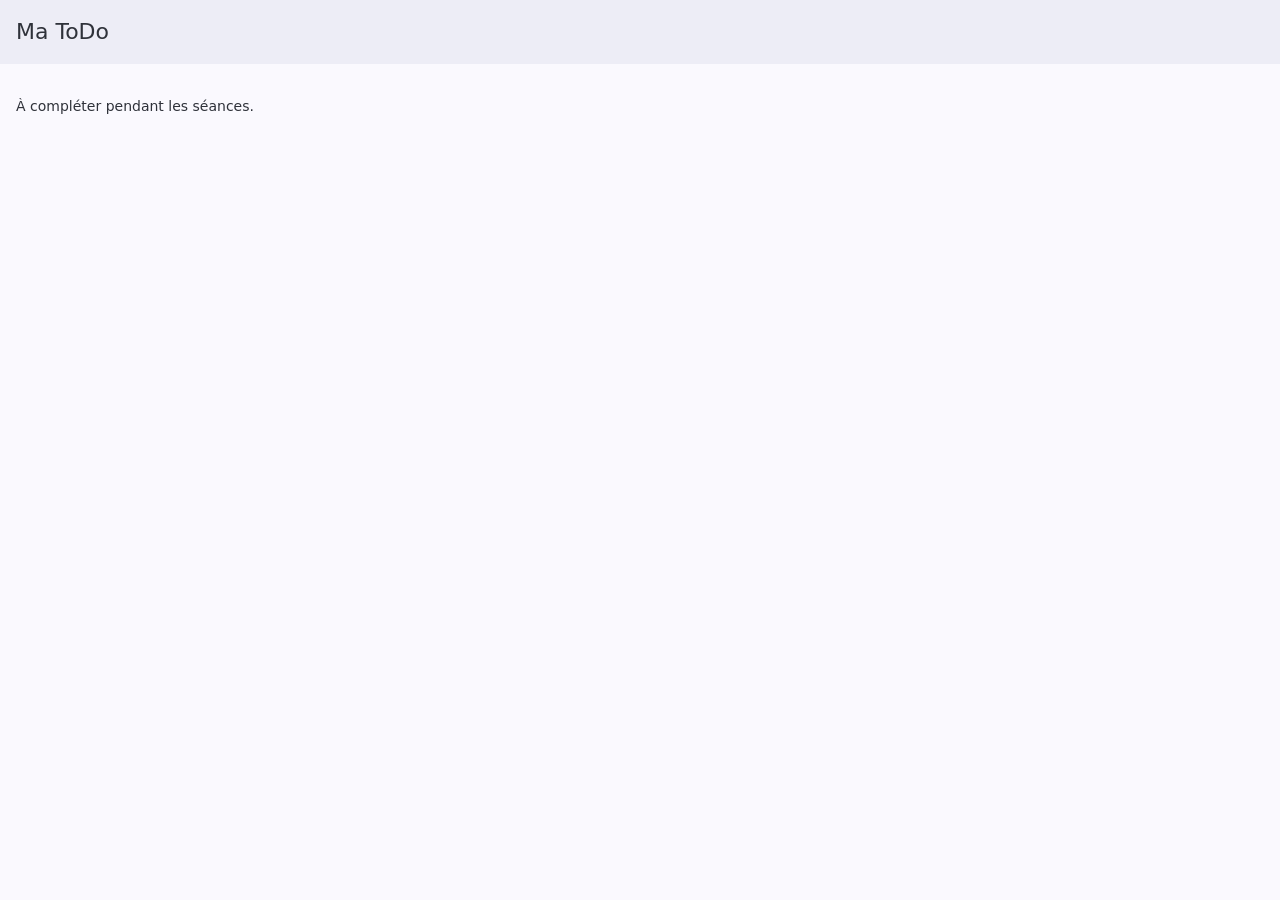
==== index.html @ cb0eb9f6 "initial commit" ====
<!doctype html>
<html lang="fr">
    <head>
        <meta charset="utf-8" />
        <meta
            name="viewport"
            content="width=device-width, initial-scale=1, maximum-scale=1, minimum-scale=1, viewport-fit=cover"
        />
        <meta name="theme-color" content="#e8590c" />
        <title>Ma ToDo</title>

        <!-- Framework7 (CSS) -->
        <link rel="stylesheet" href="lib/framework7-bundle.min.css" />
        <!-- Police d'icônes Framework7 -->
        <link
            rel="stylesheet"
            href="lib/framework7-icons/css/framework7-icons.css"
        />
        <!-- Styles de l'application -->
        <link rel="stylesheet" href="css/app.css" />
    </head>
    <body>
        <div id="app">
            <div class="view view-main view-init safe-areas">
                <div class="page">
                    <!-- Barre de navigation (haut) -->
                    <div class="navbar">
                        <div class="navbar-bg"></div>
                        <div class="navbar-inner">
                            <div class="title">Ma ToDo</div>
                        </div>
                    </div>

                    <div class="page-content">
                        <!-- =====================================================
               SÉANCE 1 : afficher ici une liste de tâches EN DUR
                 (composant "list" avec des cases à cocher).

               SÉANCE 2 : ajouter un champ + un bouton, puis
                 générer la liste à partir d'un tableau JS
                 (voir js/app.js). Ajouter / supprimer une tâche.

               SÉANCE 3 : cocher/décocher, compteur, filtres,
                 puis sauvegarde avec localStorage.
               ===================================================== -->
                        <div class="block">
                            <p class="text-color-gray">
                                À compléter pendant les séances.
                            </p>
                        </div>
                    </div>
                </div>
            </div>
        </div>

        <!-- Framework7 (JS) -->
        <script src="lib/framework7-bundle.min.js"></script>
        <script src="js/app.js"></script>
    </body>
</html>
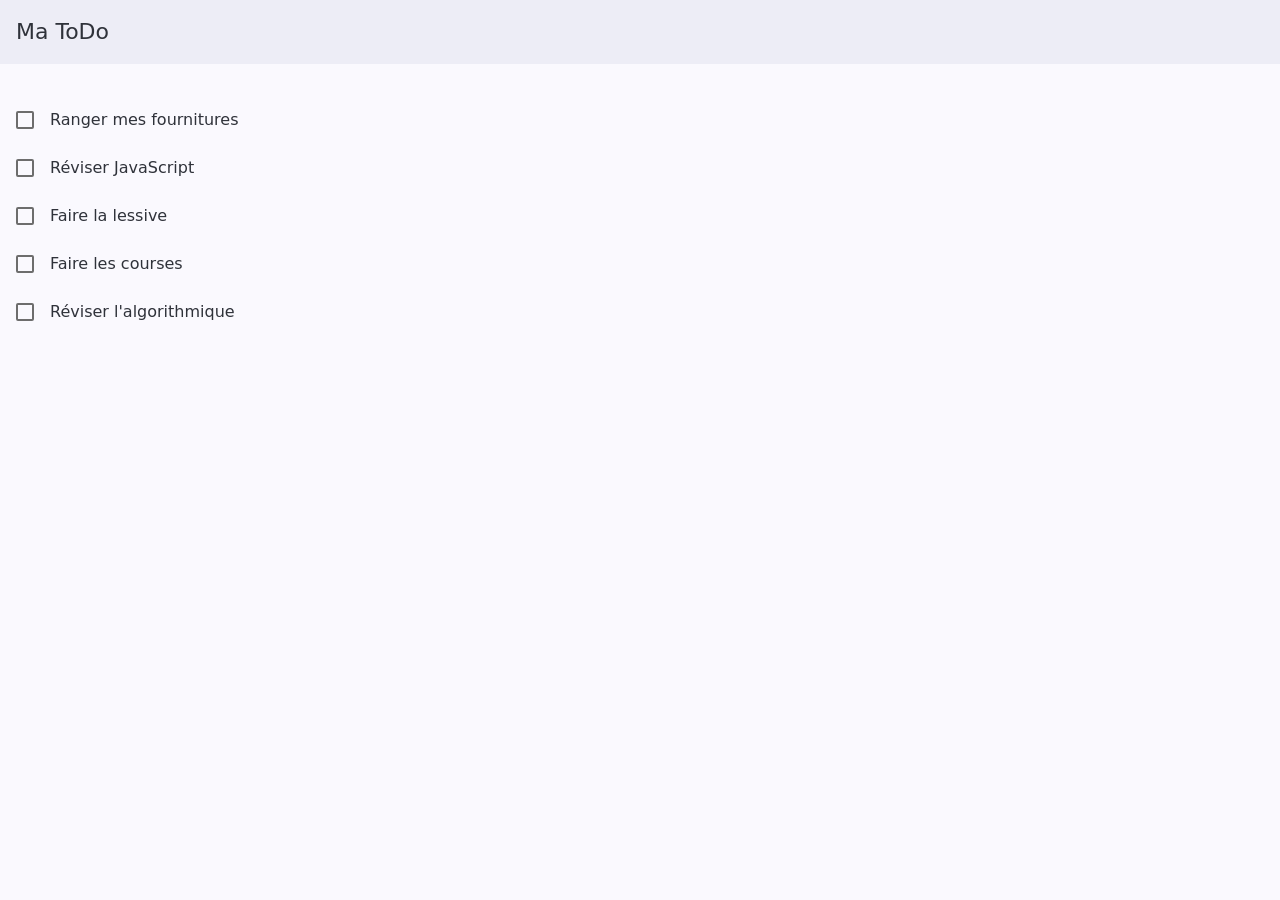
==== commit 0c75bdc8: "fin de la premiere session" ====
--- a/index.html
+++ b/index.html
@@ -1,38 +1,106 @@
 <!doctype html>
 <html lang="fr">
-    <head>
-        <meta charset="utf-8" />
-        <meta
-            name="viewport"
-            content="width=device-width, initial-scale=1, maximum-scale=1, minimum-scale=1, viewport-fit=cover"
-        />
-        <meta name="theme-color" content="#e8590c" />
-        <title>Ma ToDo</title>
 
-        <!-- Framework7 (CSS) -->
-        <link rel="stylesheet" href="lib/framework7-bundle.min.css" />
-        <!-- Police d'icônes Framework7 -->
-        <link
-            rel="stylesheet"
-            href="lib/framework7-icons/css/framework7-icons.css"
-        />
-        <!-- Styles de l'application -->
-        <link rel="stylesheet" href="css/app.css" />
-    </head>
-    <body>
-        <div id="app">
-            <div class="view view-main view-init safe-areas">
-                <div class="page">
-                    <!-- Barre de navigation (haut) -->
-                    <div class="navbar">
-                        <div class="navbar-bg"></div>
-                        <div class="navbar-inner">
-                            <div class="title">Ma ToDo</div>
-                        </div>
+<head>
+    <meta charset="utf-8" />
+    <meta name="viewport"
+        content="width=device-width, initial-scale=1, maximum-scale=1, minimum-scale=1, viewport-fit=cover" />
+    <meta name="theme-color" content="#e8590c" />
+    <title>Ma ToDo</title>
+
+    <!-- Framework7 (CSS) -->
+    <link rel="stylesheet" href="lib/framework7-bundle.min.css" />
+    <!-- Police d'icônes Framework7 -->
+    <link rel="stylesheet" href="lib/framework7-icons/css/framework7-icons.css" />
+    <!-- Styles de l'application -->
+    <link rel="stylesheet" href="css/app.css" />
+</head>
+
+<body>
+    <div id="app">
+        <div class="view view-main view-init safe-areas">
+            <div class="page">
+                <!-- Barre de navigation (haut) -->
+                <div class="navbar">
+                    <div class="navbar-bg"></div>
+                    <div class="navbar-inner">
+                        <div class="title">Ma ToDo</div>
                     </div>
+                </div>
 
-                    <div class="page-content">
-                        <!-- =====================================================
+                <div class="page-content">
+                    <div class="list">
+                        <ul>
+                            <li class="item-content">
+                                <div class="item-media">
+                                    <label class="checkbox">
+                                        <input type="checkbox">
+                                        <i class="icon-checkbox"></i>
+                                    </label>
+                                </div>
+                                <div class="item-inner">
+                                    <div class="item-title">Ranger mes fournitures</div>
+                                </div>
+                            </li>
+                        </ul>
+
+                        <ul>
+                            <li class="item-content">
+                                <div class="item-media">
+                                    <label class="checkbox">
+                                        <input type="checkbox">
+                                        <i class="icon-checkbox"></i>
+                                    </label>
+                                </div>
+                                <div class="item-inner">
+                                    <div class="item-title">Réviser JavaScript</div>
+                                </div>
+                            </li>
+                        </ul>
+
+                        <ul>
+                            <li class="item-content">
+                                <div class="item-media">
+                                    <label class="checkbox">
+                                        <input type="checkbox">
+                                        <i class="icon-checkbox"></i>
+                                    </label>
+                                </div>
+                                <div class="item-inner">
+                                    <div class="item-title">Faire la lessive</div>
+                                </div>
+                            </li>
+                        </ul>
+
+                        <ul>
+                            <li class="item-content">
+                                <div class="item-media">
+                                    <label class="checkbox">
+                                        <input type="checkbox">
+                                        <i class="icon-checkbox"></i>
+                                    </label>
+                                </div>
+                                <div class="item-inner">
+                                    <div class="item-title">Faire les courses</div>
+                                </div>
+                            </li>
+                        </ul>
+
+                        <ul>
+                            <li class="item-content">
+                                <div class="item-media">
+                                    <label class="checkbox">
+                                        <input type="checkbox">
+                                        <i class="icon-checkbox"></i>
+                                    </label>
+                                </div>
+                                <div class="item-inner">
+                                    <div class="item-title">Réviser l'algorithmique</div>
+                                </div>
+                            </li>
+                        </ul>
+                    </div>
+                    <!-- =====================================================
                SÉANCE 1 : afficher ici une liste de tâches EN DUR
                  (composant "list" avec des cases à cocher).
 
@@ -43,18 +111,19 @@
                SÉANCE 3 : cocher/décocher, compteur, filtres,
                  puis sauvegarde avec localStorage.
                ===================================================== -->
-                        <div class="block">
-                            <p class="text-color-gray">
-                                À compléter pendant les séances.
-                            </p>
-                        </div>
+                    <div class="block">
+                        <p class="text-color-gray">
+                            
+                        </p>
                     </div>
                 </div>
             </div>
         </div>
+    </div>
 
-        <!-- Framework7 (JS) -->
-        <script src="lib/framework7-bundle.min.js"></script>
-        <script src="js/app.js"></script>
-    </body>
-</html>
+    <!-- Framework7 (JS) -->
+    <script src="lib/framework7-bundle.min.js"></script>
+    <script src="js/app.js"></script>
+</body>
+
+</html>
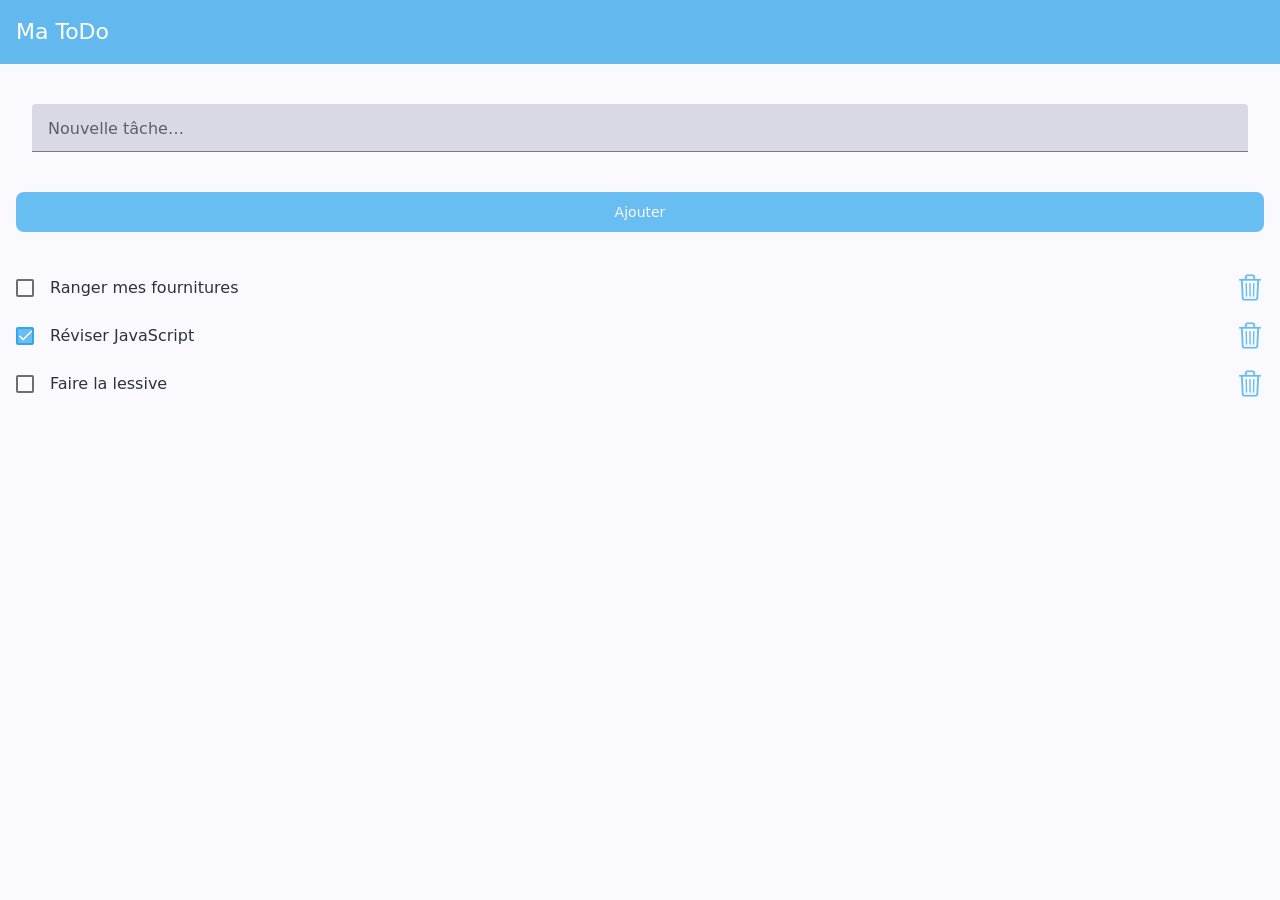
==== commit 38ca9813: "fin de la deuxième session" ====
--- a/index.html
+++ b/index.html
@@ -27,98 +27,47 @@
                         <div class="title">Ma ToDo</div>
                     </div>
                 </div>
+                
+
+                
 
                 <div class="page-content">
+                    <div class="list inset">
+                    <ul>
+                        <li class="item-content item-input">
+                            <div class="item-inner">
+                                <div class="item-input-wrap">
+                                    <input type="text" id="champ-tache" placeholder="Nouvelle tâche…">
+                                </div>
+                            </div>
+                        </li>
+                    </ul>
+                </div>
+                <div class="block">
+                    <a href="#" class="button button-fill" id="btn-ajouter">Ajouter</a>
+                </div>
+                <!-- liste de tâches ici -->
                     <div class="list">
-                        <ul>
-                            <li class="item-content">
-                                <div class="item-media">
-                                    <label class="checkbox">
-                                        <input type="checkbox">
-                                        <i class="icon-checkbox"></i>
-                                    </label>
-                                </div>
-                                <div class="item-inner">
-                                    <div class="item-title">Ranger mes fournitures</div>
-                                </div>
-                            </li>
-                        </ul>
+                        <ul class="liste-taches"></ul>
+                    
+                </div>
+                
 
-                        <ul>
-                            <li class="item-content">
-                                <div class="item-media">
-                                    <label class="checkbox">
-                                        <input type="checkbox">
-                                        <i class="icon-checkbox"></i>
-                                    </label>
-                                </div>
-                                <div class="item-inner">
-                                    <div class="item-title">Réviser JavaScript</div>
-                                </div>
-                            </li>
-                        </ul>
+                <!-- SÉANCE 2 : ajouter un champ + un bouton, puis
+                générer la liste à partir d'un tableau JS
+                (voir js/app.js). Ajouter / supprimer une tâche.
 
-                        <ul>
-                            <li class="item-content">
-                                <div class="item-media">
-                                    <label class="checkbox">
-                                        <input type="checkbox">
-                                        <i class="icon-checkbox"></i>
-                                    </label>
-                                </div>
-                                <div class="item-inner">
-                                    <div class="item-title">Faire la lessive</div>
-                                </div>
-                            </li>
-                        </ul>
+                SÉANCE 3 : cocher/décocher, compteur, filtres,
+                puis sauvegarde avec localStorage. 
+                ===================================================== -->
+                <div class="block">
+                    <p class="text-color-gray">
 
-                        <ul>
-                            <li class="item-content">
-                                <div class="item-media">
-                                    <label class="checkbox">
-                                        <input type="checkbox">
-                                        <i class="icon-checkbox"></i>
-                                    </label>
-                                </div>
-                                <div class="item-inner">
-                                    <div class="item-title">Faire les courses</div>
-                                </div>
-                            </li>
-                        </ul>
-
-                        <ul>
-                            <li class="item-content">
-                                <div class="item-media">
-                                    <label class="checkbox">
-                                        <input type="checkbox">
-                                        <i class="icon-checkbox"></i>
-                                    </label>
-                                </div>
-                                <div class="item-inner">
-                                    <div class="item-title">Réviser l'algorithmique</div>
-                                </div>
-                            </li>
-                        </ul>
-                    </div>
-                    <!-- =====================================================
-               SÉANCE 1 : afficher ici une liste de tâches EN DUR
-                 (composant "list" avec des cases à cocher).
-
-               SÉANCE 2 : ajouter un champ + un bouton, puis
-                 générer la liste à partir d'un tableau JS
-                 (voir js/app.js). Ajouter / supprimer une tâche.
-
-               SÉANCE 3 : cocher/décocher, compteur, filtres,
-                 puis sauvegarde avec localStorage.
-               ===================================================== -->
-                    <div class="block">
-                        <p class="text-color-gray">
-                            
-                        </p>
-                    </div>
+                    </p>
                 </div>
             </div>
         </div>
+    </div>
     </div>
 
     <!-- Framework7 (JS) -->
--- a/css/app.css
+++ b/css/app.css
@@ -4,7 +4,7 @@
 
 /* Couleur principale du thème (orange) */
 :root {
-    --f7-theme-color: #e8590c;
+    --f7-theme-color: #0c97e89c;
     --f7-theme-color-rgb: 232, 89, 12;
     --f7-theme-color-shade: #cf5009;
     --f7-theme-color-tint: #f06a1e;
@@ -13,5 +13,8 @@
 .page-content {
     padding-bottom: 16px;
 }
-
+.navbar-inner {
+    color: white;
+    background-color:hsl(from var(--f7-theme-color) h s l)
+}
 /* SÉANCE 3 : ajouter ici le style de la tâche cochée (texte barré) */
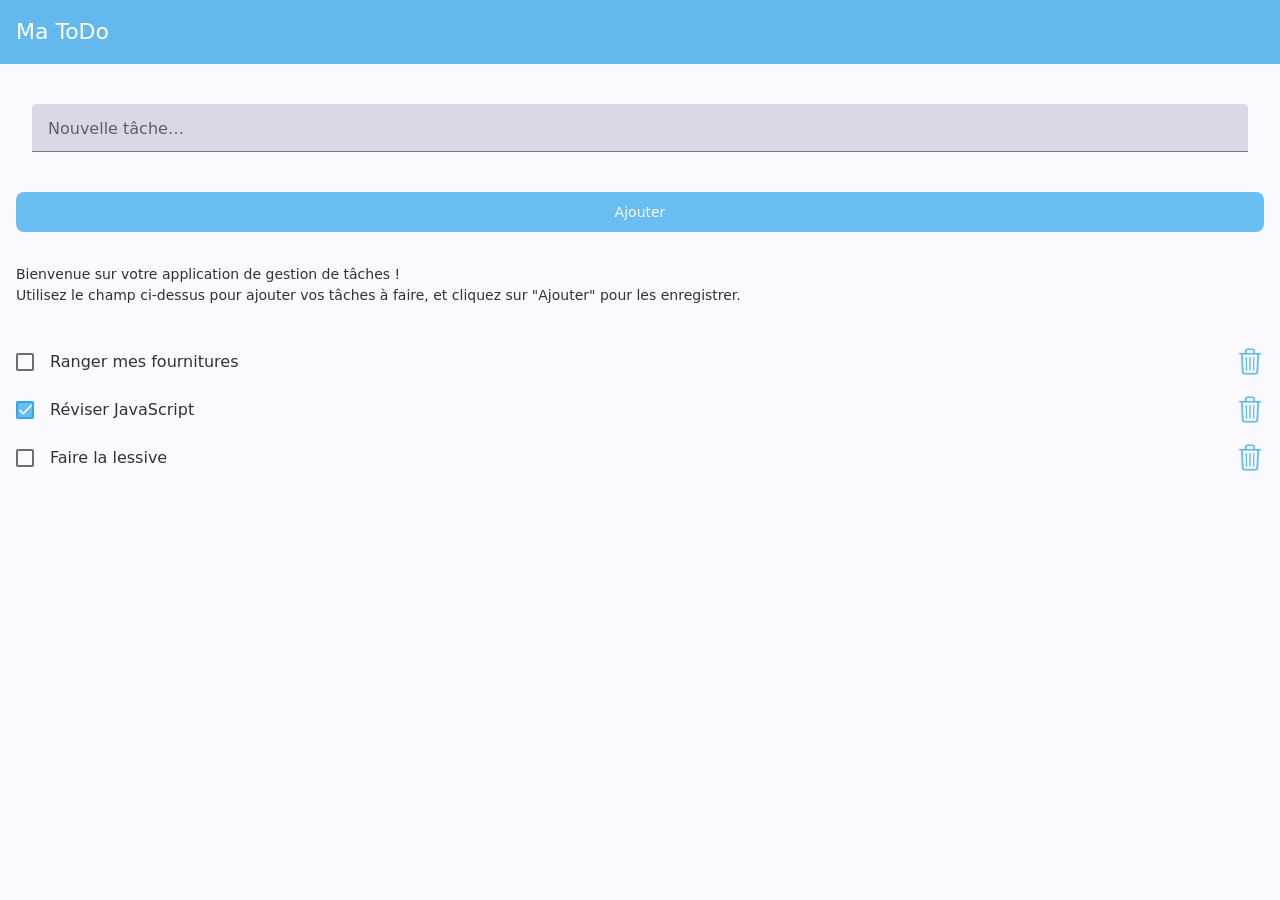
==== commit 23710694: "Page index modifié" ====
--- a/index.html
+++ b/index.html
@@ -46,6 +46,17 @@
                 <div class="block">
                     <a href="#" class="button button-fill" id="btn-ajouter">Ajouter</a>
                 </div>
+                
+                <div class="block">
+                    <p class="text-color-gray">
+                        Bienvenue sur votre application de gestion de tâches !<br>
+                        Utilisez le champ ci-dessus pour ajouter vos tâches à faire, et cliquez sur "Ajouter" pour les enregistrer. <br>
+                </div>
+
+
+
+
+
                 <!-- liste de tâches ici -->
                     <div class="list">
                         <ul class="liste-taches"></ul>
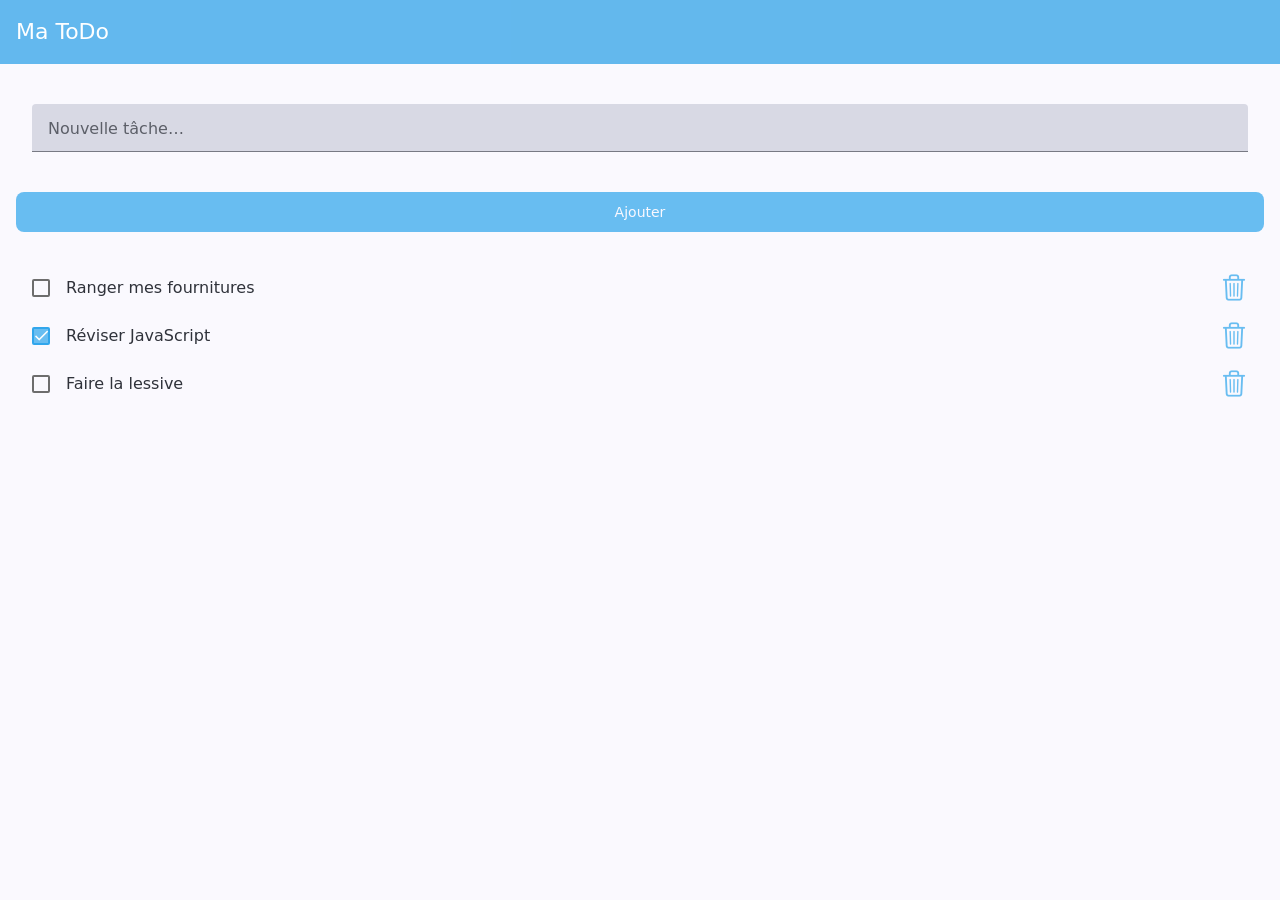
==== commit e1e9d804: "page accueil modifié" ====
--- a/index.html
+++ b/index.html
@@ -48,10 +48,7 @@
                 </div>
                 
                 <div class="block">
-                    <p class="text-color-gray">
-                        Bienvenue sur votre application de gestion de tâches !<br>
-                        Utilisez le champ ci-dessus pour ajouter vos tâches à faire, et cliquez sur "Ajouter" pour les enregistrer. <br>
-                </div>
+                   
 
 
 
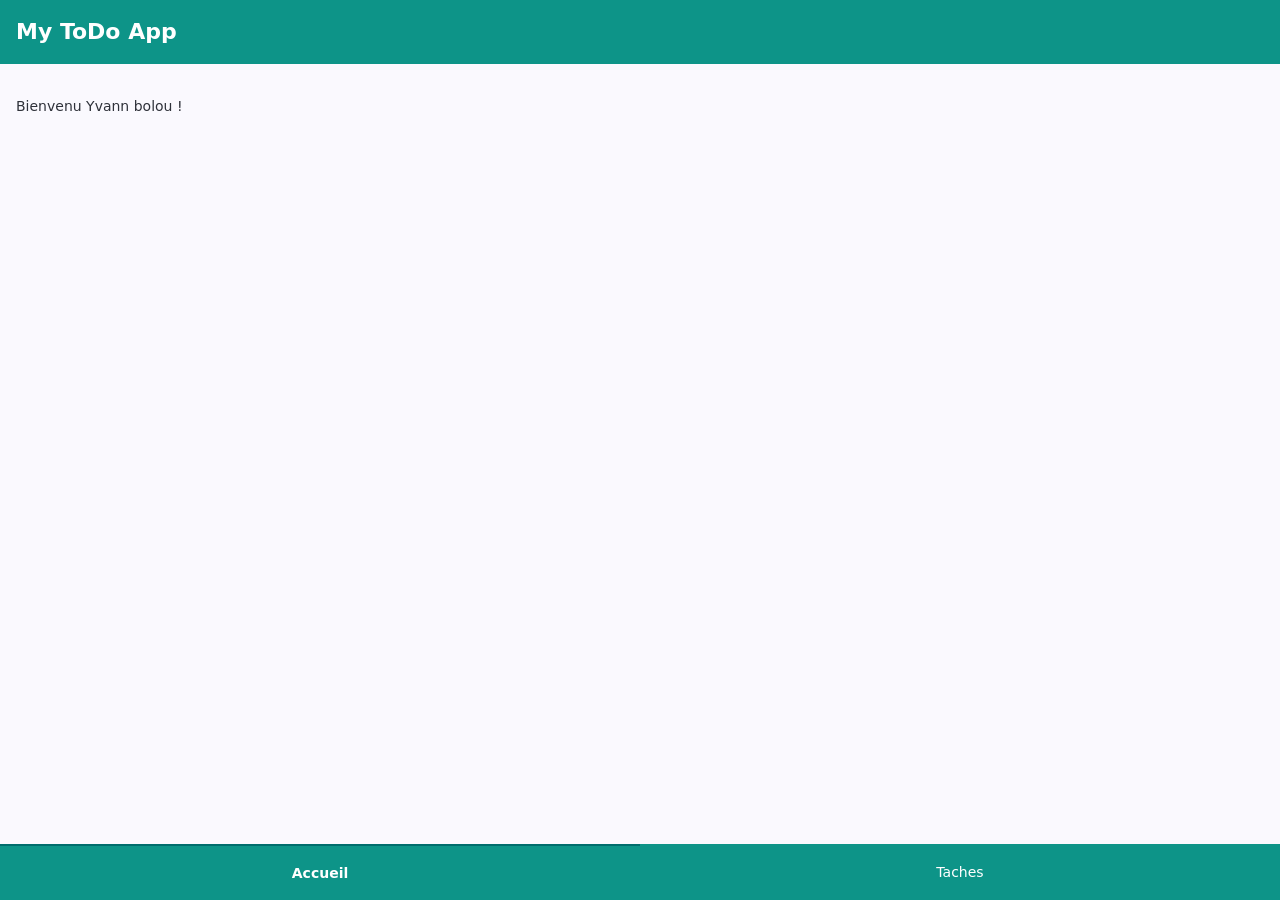
==== commit f46c57da: "fin d'ajout du routeur" ====
--- a/index.html
+++ b/index.html
@@ -5,8 +5,8 @@
     <meta charset="utf-8" />
     <meta name="viewport"
         content="width=device-width, initial-scale=1, maximum-scale=1, minimum-scale=1, viewport-fit=cover" />
-    <meta name="theme-color" content="#e8590c" />
-    <title>Ma ToDo</title>
+    <meta name="theme-color" content="#0d9488" />
+    <title>My ToDo App</title>
 
     <!-- Framework7 (CSS) -->
     <link rel="stylesheet" href="lib/framework7-bundle.min.css" />
@@ -18,68 +18,13 @@
 
 <body>
     <div id="app">
-        <div class="view view-main view-init safe-areas">
-            <div class="page">
-                <!-- Barre de navigation (haut) -->
-                <div class="navbar">
-                    <div class="navbar-bg"></div>
-                    <div class="navbar-inner">
-                        <div class="title">Ma ToDo</div>
-                    </div>
-                </div>
-                
-
-                
-
-                <div class="page-content">
-                    <div class="list inset">
-                    <ul>
-                        <li class="item-content item-input">
-                            <div class="item-inner">
-                                <div class="item-input-wrap">
-                                    <input type="text" id="champ-tache" placeholder="Nouvelle tâche…">
-                                </div>
-                            </div>
-                        </li>
-                    </ul>
-                </div>
-                <div class="block">
-                    <a href="#" class="button button-fill" id="btn-ajouter">Ajouter</a>
-                </div>
-                
-                <div class="block">
-                   
-
-
-
-
-
-                <!-- liste de tâches ici -->
-                    <div class="list">
-                        <ul class="liste-taches"></ul>
-                    
-                </div>
-                
-
-                <!-- SÉANCE 2 : ajouter un champ + un bouton, puis
-                générer la liste à partir d'un tableau JS
-                (voir js/app.js). Ajouter / supprimer une tâche.
-
-                SÉANCE 3 : cocher/décocher, compteur, filtres,
-                puis sauvegarde avec localStorage. 
-                ===================================================== -->
-                <div class="block">
-                    <p class="text-color-gray">
-
-                    </p>
-                </div>
-            </div>
-        </div>
-    </div>
+        
+        <div class="view view-main view-init safe-areas" data-url="/"></div>
     </div>
 
     <!-- Framework7 (JS) -->
     <script src="lib/framework7-bundle.min.js"></script>
+    <script src="js/routes.js"></script>
     <script src="js/app.js"></script>
 </body>
 
--- a/css/app.css
+++ b/css/app.css
@@ -2,19 +2,64 @@
    Ma ToDo — styles de l'application
    ============================================================ */
 
-/* Couleur principale du thème (orange) */
+/* Couleur principale du thème (teal) */
 :root {
-    --f7-theme-color: #0c97e89c;
-    --f7-theme-color-rgb: 232, 89, 12;
-    --f7-theme-color-shade: #cf5009;
-    --f7-theme-color-tint: #f06a1e;
+    --f7-theme-color: #0d9488;
+    --f7-theme-color-rgb: 13, 148, 136;
+    --f7-theme-color-shade: #0b7f75;
+    --f7-theme-color-tint: #14a89b;
+
+    /* Navbar (et autres barres) aux couleurs du thème */
+    --f7-bars-bg-color: var(--f7-theme-color);
+    --f7-bars-bg-color-rgb: var(--f7-theme-color-rgb);
+    --f7-bars-text-color: #fff;
+    --f7-bars-link-color: #fff;
+
+    /* Variables spécifiques à la navbar (sinon le thème iOS/MD écrase) */
+    --f7-navbar-text-color: #fff;
+    --f7-navbar-link-color: #fff;
+    --f7-navbar-large-title-text-color: #fff;
+    --f7-navbar-subtitle-text-color: rgba(255, 255, 255, 0.85);
+
+    /* Checkbox : bordure teal même quand décochée */
+    --f7-checkbox-inactive-color: var(--f7-theme-color);
 }
 
 .page-content {
     padding-bottom: 16px;
 }
-.navbar-inner {
-    color: white;
-    background-color:hsl(from var(--f7-theme-color) h s l)
+
+/* Réduit l'espace entre le champ de saisie et le bouton */
+.page-content > .list:first-child {
+    margin-bottom: 10px;
 }
-/* SÉANCE 3 : ajouter ici le style de la tâche cochée (texte barré) */
+
+.page-content > .list:first-child + .block {
+    margin-top: 4px;
+}
+
+/* Titre de la navbar en gras */
+.navbar .title.title-bold {
+    font-weight: 700;
+}
+
+/* Tabbar labels : blanc, gras uniquement pour l'onglet actif */
+.tabbar .tabbar-label {
+    color: #fff;
+    font-weight: 200;
+}
+.tabbar .tab-link-active .tabbar-label {
+    font-weight: 600;
+}
+.tabbar .tab-link-active {
+    border-top: 2px solid rgb(0, 109, 109);
+}
+/* Bouton supprimer — hover teal foncé */
+.btn-suppr {
+    color: #fc1758;
+    transition: color 0.2s;
+}
+
+.btn-suppr:hover {
+    color: #a70f3a;
+}
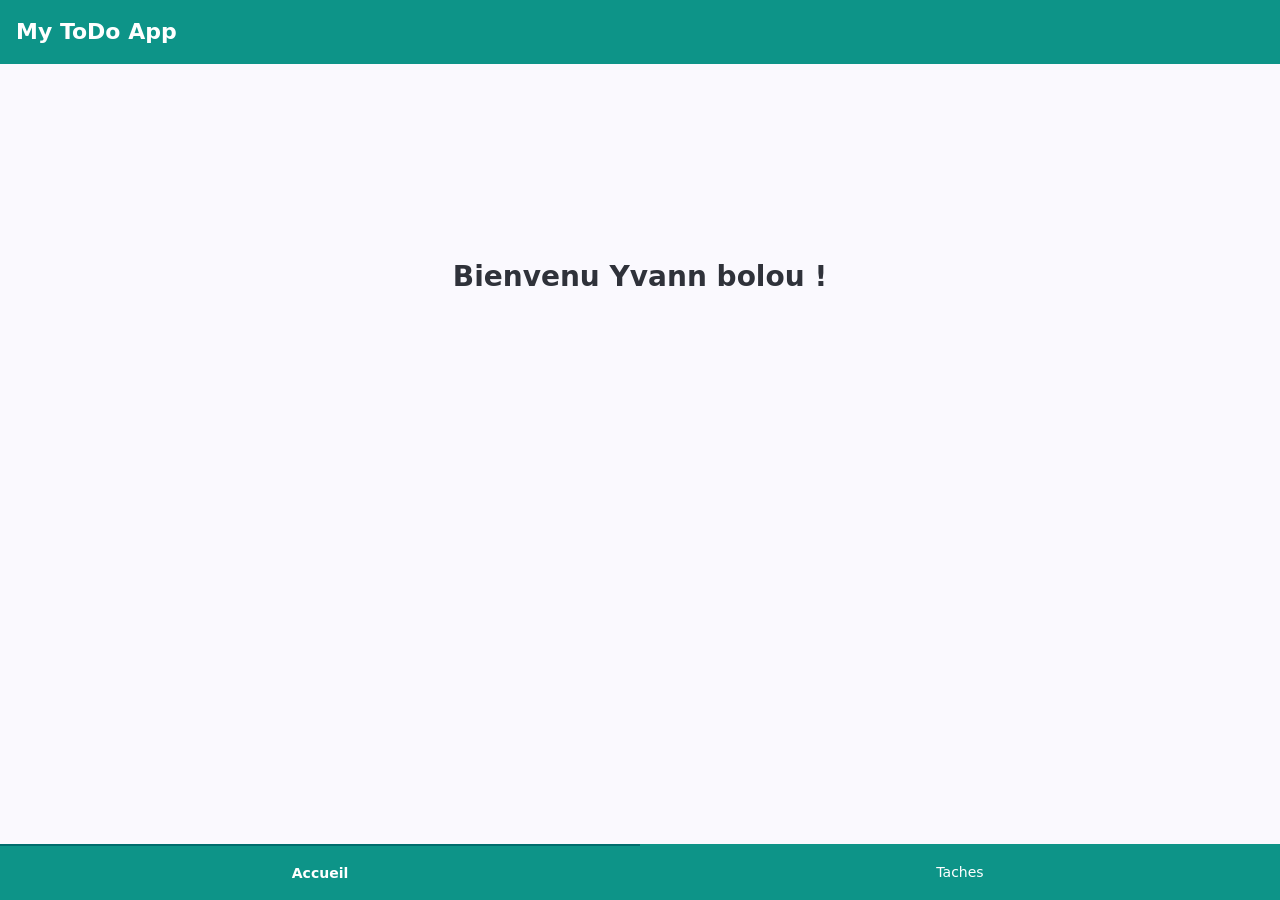
==== commit 31b6d5da: "Session 3 modifié" ====
--- a/index.html
+++ b/index.html
@@ -18,8 +18,7 @@
 
 <body>
     <div id="app">
-        
-        <div class="view view-main view-init safe-areas" data-url="/"></div>
+           <div class="view view-main view-init safe-areas" data-url="/"></div>
     </div>
 
     <!-- Framework7 (JS) -->
--- a/css/app.css
+++ b/css/app.css
@@ -63,3 +63,9 @@
 .btn-suppr:hover {
     color: #a70f3a;
 }
+.tache-faite { text-decoration: line-through; color: #8e8e93; }
+.text{
+    text-align: center;
+    padding-top: 10rem;
+    text-si
+}
